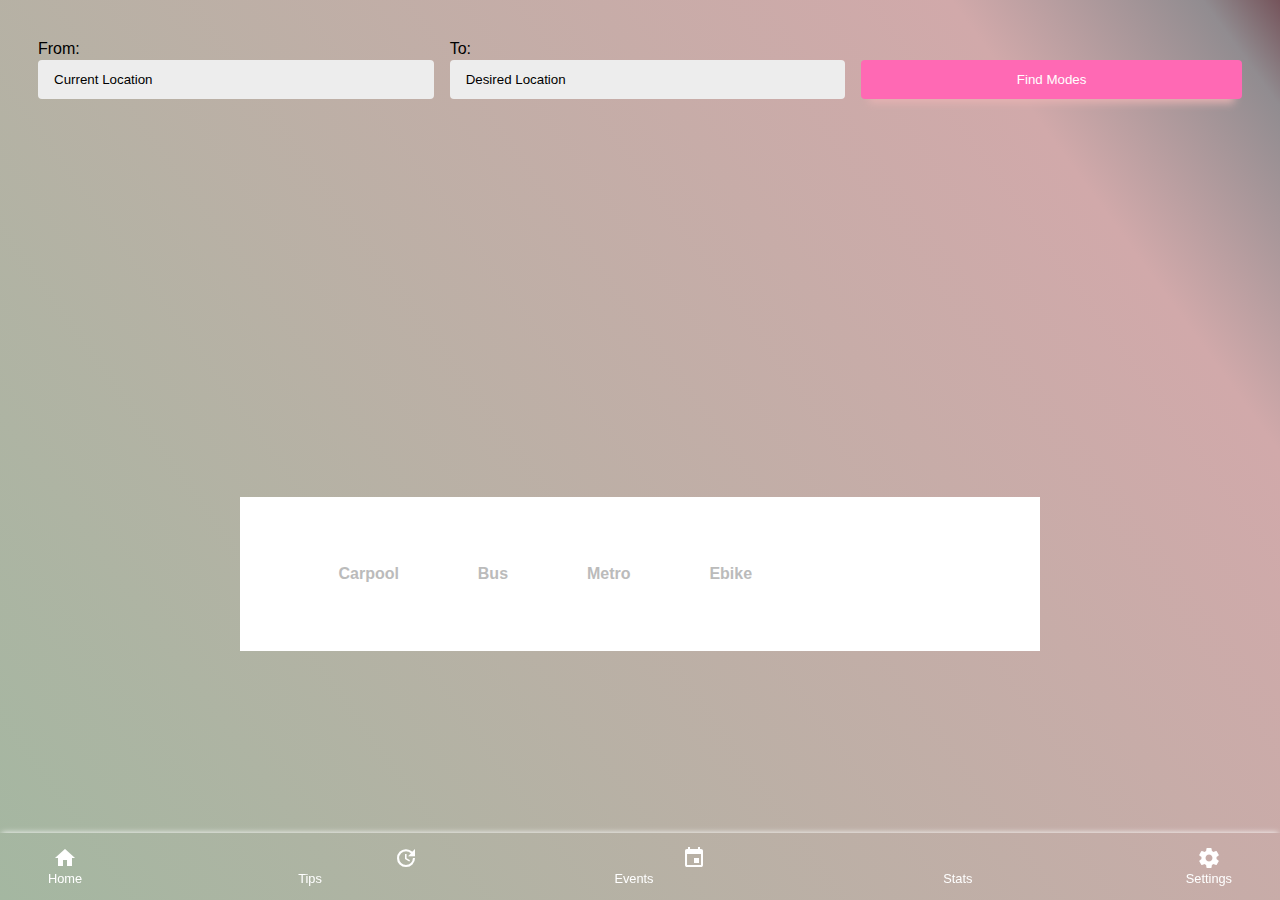
==== index.html @ 9255d504 "added project files" ====
<!DOCTYPE html>
<html lang="en">
<head>
    <meta charset="UTF-8">
    <meta name="viewport" content="width=device-width, initial-scale=1.0">
    <title>EcoJourney</title>
    <link rel="stylesheet" href="styles2.css">
    <link rel="stylesheet" href="styles3.css">

    <link href="https://fonts.googleapis.com/icon?family=Material+Icons"
    rel="stylesheet">

</head>
<body>
    <header class="header">
        <form>
            <div class="flex-item">
              <label for="signup-name">From:</label>
              <input id="signup-name" value="Current Location" type="text">
            </div>
            <div class="flex-item flex-item__alt">
              <label for="signup-email">To:</label>
              <input id="signup-email" value="Desired Location" type="text">
            </div>
            <input class="flex-item" type="submit" value="Find Modes">
          </form>
          
        <div class="responsive-map">
            <iframe src="https://www.google.com/maps/embed?pb=!1m18!1m12!1m3!1d3502.218883418613!2d77.21174571164457!3d28.623201275568356!2m3!1f0!2f0!3f0!3m2!1i1024!2i768!4f13.1!3m3!1m2!1s0x390cfdc835831e4d%3A0x4e6de4c24a9824e9!2sYulu%20Bike!5e0!3m2!1sen!2sin!4v1721424547580!5m2!1sen!2sin" width="600" height="450" style="border:0;" allowfullscreen="" loading="lazy" referrerpolicy="no-referrer-when-downgrade"></iframe>            </div>
        <div id="tsum-tabs">
            <main>

                <input id="tab1" type="radio" name="tabs">
                <label for="tab1">Carpool</label>
            

            <input id="tab2" type="radio" name="tabs">
            <label for="tab2">Bus</label>
              
            <input id="tab3" type="radio" name="tabs">
            <label for="tab3">Metro</label>
              
            <input id="tab4" type="radio" name="tabs">
            <label for="tab4">Ebike</label>
              
      

            <section id="content1">
              <p>
                1. Nexon EV going through this route, will drop you 400m from the destination <br>  <hr> <br>
                2. Tata Tiago EV going through this route, will drop you 1.1km from the destination
              </p>
            </section>
              
            <section id="content2">
              <p>
                 1. Bus Route 22 starts from 200m of your location and drops you from 400m of your destination <br> <hr> <br> 
                 2. Bus Route 43 starts from 1.2 km of your location and drops you from 100m of your location
              </p>
            </section>
              
            <section id="content3">
              <p>
                 1. Peeragarhi Metro Station (300m from your location) (Green Line) ---------- Inderlok Metro Station (Red Line) ---------- Rohini West (100m from your destination) (Red Line)
              </p>
            </section>
              
            <section id="content4">
              <p>
                 Nearest EBike Station: <br>
                 Yulu Bikes, CP, New Delhi (200m from your location)
<br><br>
                 Drop off point: <br>
                 Yulu, Uttam Nagar (100m from your destination)
              </p>
            </section>
              
          </main>
          </div>
        <nav class="bottom-nav">
          
            <div class="bottom-nav-item active">
                <a href="index.html">
                <div class="bottom-nav-link">
                    <span class="material-icons">
                        home
                        </span>
                        <p>Home</p>
                </div>
            </a>
              </div>
          
          
            <div class="bottom-nav-item">
                <a href="tips.html">
                <div class="bottom-nav-link">
                    <span class="material-icons">
                        tips_and_updates
                        </span>
                        <p>Tips</p>
                </div>
            </a>
              </div>
            <div class="bottom-nav-item">
                <a href="events.html">

                <div class="bottom-nav-link">
                    <span class="material-icons">
                        emoji_events
                        </span>
                        <p>Events</p>
                </div>
            </a>

              </div>
            <div class="bottom-nav-item">
                <a href="stats.html">

                <div class="bottom-nav-link">
                    <span class="material-icons">
                        query_stats
                        </span>
                        <p>Stats</p>
                </div>
            </a>

              </div>
            <div class="bottom-nav-item">
                <a href="settings.html">

                <div class="bottom-nav-link">
                    <span class="material-icons">
                        settings
                        </span>
                        <p>Settings</p>
                </div>
            </a>

              </div>
        
        </nav>
      </header>
      <script src="script2.js"></script>
</body>
</html>
---- styles2.css ----
:root {
    --color-white: #ffffff;
    --color-dark: #212121;
    --color-grey: #cccccc;
    --color-red: green;
  }
  
  * {
    padding: 0;
    margin: 0;
    box-sizing: border-box;
    text-decoration: none;
    list-style: none;
  }
  
  body {
    font-family: "Segoe UI", Tahoma, Geneva, Verdana, sans-serif;
    font-size: 1rem;
    font-weight: normal;
    line-height: 1.4;
    -moz-osx-font-smoothing: grayscale;
    -webkit-font-smoothing: antialiased;
    text-rendering: optimizeLegibility;
    background: rgb(164,183,161);
background: linear-gradient(54deg, rgba(164,183,161,1) 0%, rgba(209,169,170,1) 83%, rgba(145,140,144,1) 96%, rgba(117,84,91,1) 100%);
height: 100vh;
  }
  
  .header .bottom-nav {
    display: flex;
    position: fixed;
    bottom: 0;
    left: 0;
    right: 0;
    padding: 0.8rem 0;
    z-index: 99;
    will-change: transform;
    transform: translateZ(0);
    box-shadow: 0 -2px 6px -2px white;
  }
  
  .header .bottom-nav-item {
    display: flex;
    flex-direction: column;
    flex-grow: 1;
    justify-content: center;
    text-align: center;
    font-size: 0.8rem;
    color: var(--color-grey);
  }
  
  .header .bottom-nav-link {
    display: flex;
    flex-direction: column;
  }
  
  .header .bottom-nav .active {
    color: green;
  }

  a:link, a:visited {
    text-decoration: none;
    color: white;
    cursor: pointer;
}

.heading-h1 {
    display: flex;
    text-align: center;
    justify-content: center;
}
---- styles3.css ----
#tsum-tabs h1 {
    padding: 50px 0;
    font-weight: 400;
    text-align: center;
  }
  
  #tsum-tabs p {
    margin: 0 0 20px;
    line-height: 1.5;
  }
  
  #tsum-tabs main {
    min-width: 320px;
    max-width: 800px;
    padding: 50px;
    margin: 0 auto;
    background: #fff;
  }
  
  #tsum-tabs section {
    display: none;
    padding: 20px 0 0;
    border-top: 1px solid #ddd;
  }
  
  #tsum-tabs input {
    display: none;
  }
  
  #tsum-tabs label {
    display: inline-block;
    margin: 0 0 -1px;
    padding: 15px 25px;
    font-weight: 600;
    text-align: center;
    color: #bbb;
    border: 1px solid transparent;
  }
  
  #tsum-tabs label:before {
    font-family: fontawesome;
    font-weight: normal;
    margin-right: 10px;
  }
  
  #tsum-tabs label[for*='1']:before { content: '\f1cb'; }
  #tsum-tabs label[for*='2']:before { content: '\f17d'; }
  #tsum-tabs label[for*='3']:before { content: '\f16b'; }
  #tsum-tabs label[for*='4']:before { content: '\f1a9'; }
  
  #tsum-tabs label:hover {
    color: #888;
    cursor: pointer;
  }
  
  #tsum-tabs input:checked + label {
    color: #555;
    border: 1px solid #ddd;
    border-top: 2px solid orange;
    border-bottom: 1px solid #fff;
  }
  
  #tsum-tabs #tab1:checked ~ #content1,
  #tsum-tabs #tab2:checked ~ #content2,
  #tsum-tabs #tab3:checked ~ #content3,
  #tsum-tabs #tab4:checked ~ #content4 {
    display: block;
  }
  
  @media screen and (max-width: 650px) {
    #tsum-tabs label {
      font-size: 0;
    }
    #tsum-tabs label:before {
      margin: 0;
      font-size: 18px;
    }
  }
  
  @media screen and (max-width: 400px) {
    #tsum-tabs label {
      padding: 15px;
    }
  }

  .responsive-map{
    overflow: hidden;
    padding: 30px;
    position:relative;
    height:40vh;
    }
    .responsive-map iframe{
        padding: 30px;
    left:0;
    top:0;
    height:40vh;
    width:100%;
    position:absolute;
    }

    form {
        display: flex;
        flex-wrap: wrap;
        padding: 30px;
      
        > div {
          display: flex;
          flex-direction: column;
        }
      
        > .flex-item {
          flex: 1 1 10ch;
          margin: 0.5rem;
      
          &__alt {
            flex: 3 1 30ch;
          }
        }
      }
      
      input {
        border: none;
        background: hsl(0, 0%, 93%);
        border-radius: 0.25rem;
        padding: 0.75rem 1rem;
      
        &[type="submit"] {
          align-self: flex-end;
          background: hotpink;
          color: white;
          box-shadow: 0 0.75rem 0.5rem -0.5rem hsl(0, 50%, 80%);
        }
      }
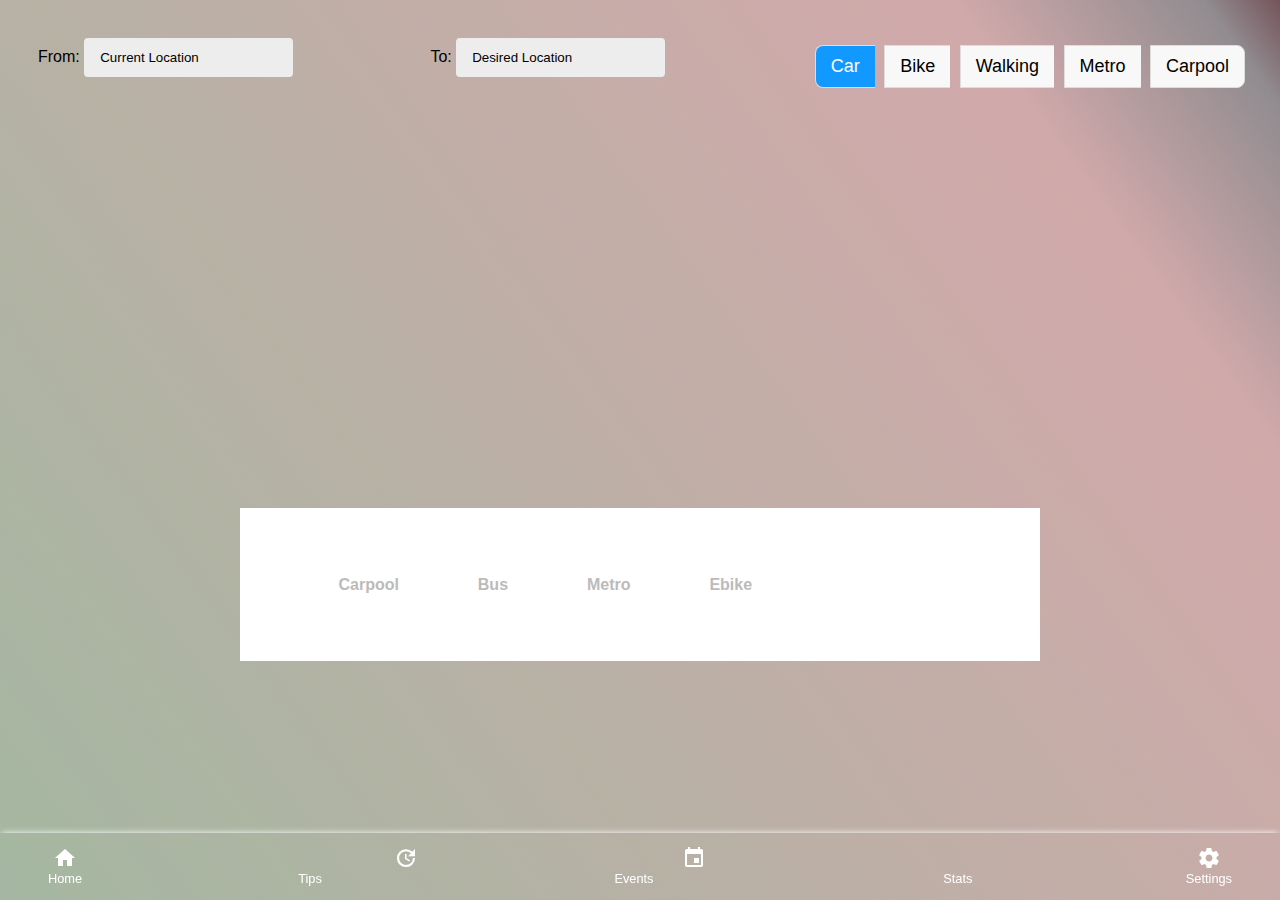
==== commit fe49c0be: "added buttons" ====
--- a/index.html
+++ b/index.html
@@ -14,16 +14,26 @@
 <body>
     <header class="header">
         <form>
-            <div class="flex-item">
-              <label for="signup-name">From:</label>
-              <input id="signup-name" value="Current Location" type="text">
+            
+              <div class="flex-item">
+                <label for="from">From:</label>
+                <input id="location" value="Current Location" type="text">
+              </div>
+              <div class="flex-item flex-item__alt">
+                <label for="to">To:</label>
+                <input id="destination" value="Desired Location" type="text">
+              </div>
+
+            <div class="button-row row">
+              <button class="button is-active">Car</button>
+              <button class="button">Bike</button>
+              <button class="button">Walking</button>
+              <button class="button">Metro</button>
+              <button class="button">Carpool</button>
             </div>
-            <div class="flex-item flex-item__alt">
-              <label for="signup-email">To:</label>
-              <input id="signup-email" value="Desired Location" type="text">
-            </div>
-            <input class="flex-item" type="submit" value="Find Modes">
+            
           </form>
+
           
         <div class="responsive-map">
             <iframe src="https://www.google.com/maps/embed?pb=!1m18!1m12!1m3!1d3502.218883418613!2d77.21174571164457!3d28.623201275568356!2m3!1f0!2f0!3f0!3m2!1i1024!2i768!4f13.1!3m3!1m2!1s0x390cfdc835831e4d%3A0x4e6de4c24a9824e9!2sYulu%20Bike!5e0!3m2!1sen!2sin!4v1721424547580!5m2!1sen!2sin" width="600" height="450" style="border:0;" allowfullscreen="" loading="lazy" referrerpolicy="no-referrer-when-downgrade"></iframe>            </div>
--- a/styles2.css
+++ b/styles2.css
@@ -68,4 +68,54 @@
     display: flex;
     text-align: center;
     justify-content: center;
-}+}
+
+.button-row {
+  display: -webkit-box;
+  display: flex;
+  margin-bottom: 30px;
+}
+
+.button {
+  font: sans-serif;
+  font-size: 18px;
+  padding: 10px 15px;
+  background: #F8F8F8;
+  border: 1px solid #DDD;
+  border-right-width: 0;
+  border-radius: 0;
+}
+
+.button:hover {
+  background: #DEF;
+  cursor: pointer;
+}
+
+.button.is-active {
+  background: #19F;
+  color: white;
+}
+
+.button-row .button:first-child {
+  border-radius: 8px 0 0 8px;
+}
+
+.button-row .button:last-child {
+  border-right-width: 1px;
+  border-radius: 0 8px 8px 0;
+}
+
+.flex-item, .flex-item__alt {
+  display: inline-block;
+  margin-right: 10px;
+}
+
+.button-row {
+  display: block;
+  margin-top: 10px;
+}
+
+.button {
+  margin-right: 5px;
+  margin-top: 5px;
+}
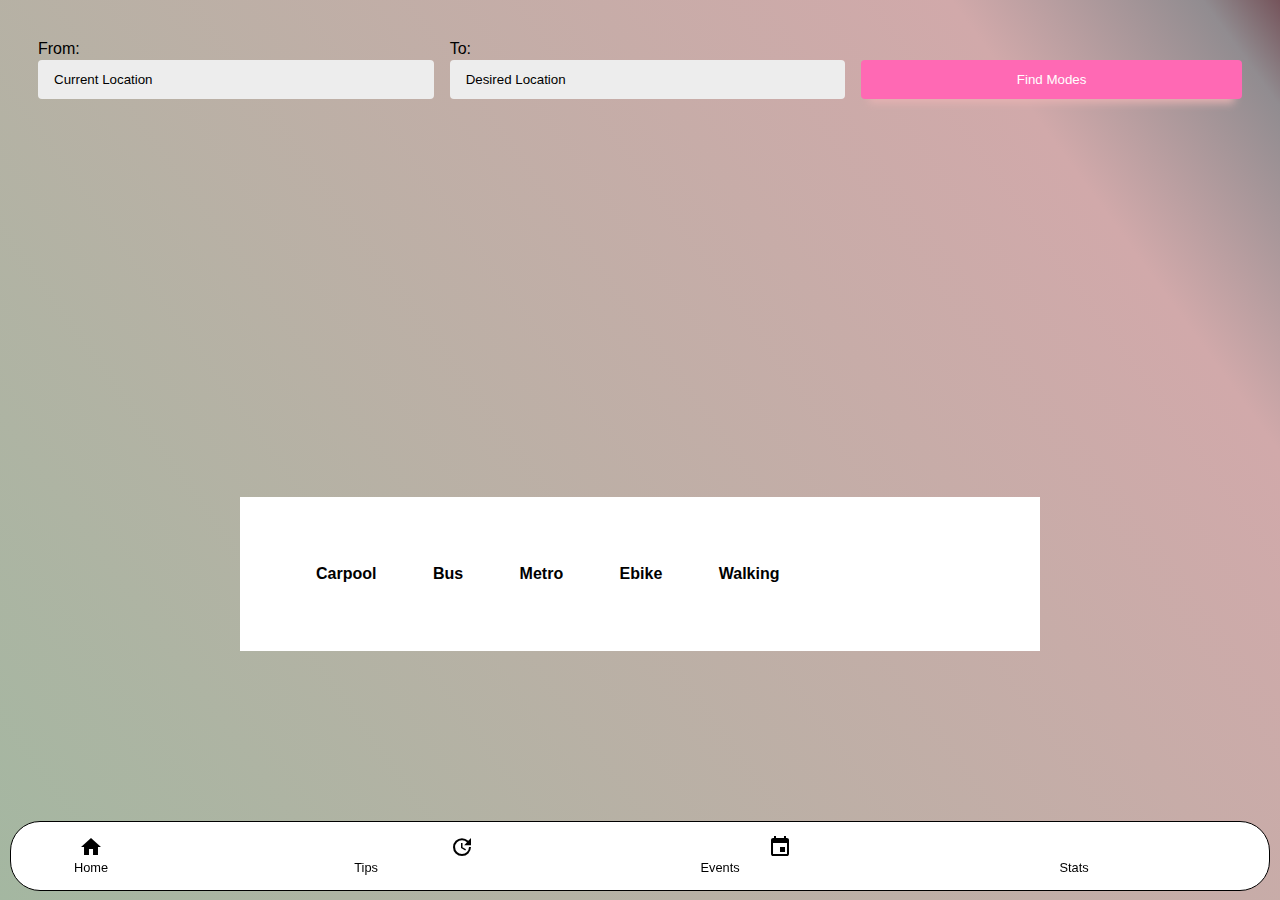
==== commit 4bcfcd42: "finished website" ====
--- a/index.html
+++ b/index.html
@@ -15,23 +15,15 @@
     <header class="header">
         <form>
             
-              <div class="flex-item">
-                <label for="from">From:</label>
-                <input id="location" value="Current Location" type="text">
-              </div>
-              <div class="flex-item flex-item__alt">
-                <label for="to">To:</label>
-                <input id="destination" value="Desired Location" type="text">
-              </div>
-
-            <div class="button-row row">
-              <button class="button is-active">Car</button>
-              <button class="button">Bike</button>
-              <button class="button">Walking</button>
-              <button class="button">Metro</button>
-              <button class="button">Carpool</button>
-            </div>
-            
+          <div class="flex-item">
+            <label for="signup-name">From:</label>
+            <input id="signup-name" value="Current Location" type="text">
+          </div>
+          <div class="flex-item flex-item__alt">
+            <label for="signup-email">To:</label>
+            <input id="signup-email" value="Desired Location" type="text">
+          </div>
+          <input class="flex-item" type="submit" value="Find Modes">
           </form>
 
           
@@ -52,6 +44,9 @@
               
             <input id="tab4" type="radio" name="tabs">
             <label for="tab4">Ebike</label>
+
+            <input id="tab5" type="radio" name="tabs">
+            <label for="tab5">Walking</label>
               
       
 
@@ -82,6 +77,11 @@
 <br><br>
                  Drop off point: <br>
                  Yulu, Uttam Nagar (100m from your destination)
+              </p>
+            </section>
+            <section id="content5">
+              <p>
+                The destination is 1.7km by foot and it will take you 38 minutes.
               </p>
             </section>
               
@@ -135,19 +135,7 @@
             </a>
 
               </div>
-            <div class="bottom-nav-item">
-                <a href="settings.html">
-
-                <div class="bottom-nav-link">
-                    <span class="material-icons">
-                        settings
-                        </span>
-                        <p>Settings</p>
-                </div>
-            </a>
-
-              </div>
-        
+          
         </nav>
       </header>
       <script src="script2.js"></script>
--- a/styles2.css
+++ b/styles2.css
@@ -36,7 +36,10 @@
     z-index: 99;
     will-change: transform;
     transform: translateZ(0);
-    box-shadow: 0 -2px 6px -2px white;
+    border: 1px solid black;
+    background-color: white;
+    border-radius: 30px;
+    margin: 0 10px 10px;
   }
   
   .header .bottom-nav-item {
@@ -46,7 +49,7 @@
     justify-content: center;
     text-align: center;
     font-size: 0.8rem;
-    color: var(--color-grey);
+    color: black
   }
   
   .header .bottom-nav-link {
@@ -60,7 +63,7 @@
 
   a:link, a:visited {
     text-decoration: none;
-    color: white;
+    color: black;
     cursor: pointer;
 }
 
@@ -70,52 +73,4 @@
     justify-content: center;
 }
 
-.button-row {
-  display: -webkit-box;
-  display: flex;
-  margin-bottom: 30px;
-}
 
-.button {
-  font: sans-serif;
-  font-size: 18px;
-  padding: 10px 15px;
-  background: #F8F8F8;
-  border: 1px solid #DDD;
-  border-right-width: 0;
-  border-radius: 0;
-}
-
-.button:hover {
-  background: #DEF;
-  cursor: pointer;
-}
-
-.button.is-active {
-  background: #19F;
-  color: white;
-}
-
-.button-row .button:first-child {
-  border-radius: 8px 0 0 8px;
-}
-
-.button-row .button:last-child {
-  border-right-width: 1px;
-  border-radius: 0 8px 8px 0;
-}
-
-.flex-item, .flex-item__alt {
-  display: inline-block;
-  margin-right: 10px;
-}
-
-.button-row {
-  display: block;
-  margin-top: 10px;
-}
-
-.button {
-  margin-right: 5px;
-  margin-top: 5px;
-}
--- a/styles3.css
+++ b/styles3.css
@@ -33,7 +33,7 @@
     padding: 15px 25px;
     font-weight: 600;
     text-align: center;
-    color: #bbb;
+    color: black;
     border: 1px solid transparent;
   }
   
@@ -41,12 +41,14 @@
     font-family: fontawesome;
     font-weight: normal;
     margin-right: 10px;
+    display: none;
   }
   
   #tsum-tabs label[for*='1']:before { content: '\f1cb'; }
   #tsum-tabs label[for*='2']:before { content: '\f17d'; }
   #tsum-tabs label[for*='3']:before { content: '\f16b'; }
   #tsum-tabs label[for*='4']:before { content: '\f1a9'; }
+  #tsum-tabs label[for*='5']:before { content: '\f1a9'; }
   
   #tsum-tabs label:hover {
     color: #888;
@@ -63,13 +65,14 @@
   #tsum-tabs #tab1:checked ~ #content1,
   #tsum-tabs #tab2:checked ~ #content2,
   #tsum-tabs #tab3:checked ~ #content3,
-  #tsum-tabs #tab4:checked ~ #content4 {
+  #tsum-tabs #tab4:checked ~ #content4,
+  #tsum-tabs #tab5:checked ~ #content5 {
     display: block;
   }
   
   @media screen and (max-width: 650px) {
     #tsum-tabs label {
-      font-size: 0;
+      font-size: 20pxs;
     }
     #tsum-tabs label:before {
       margin: 0;
